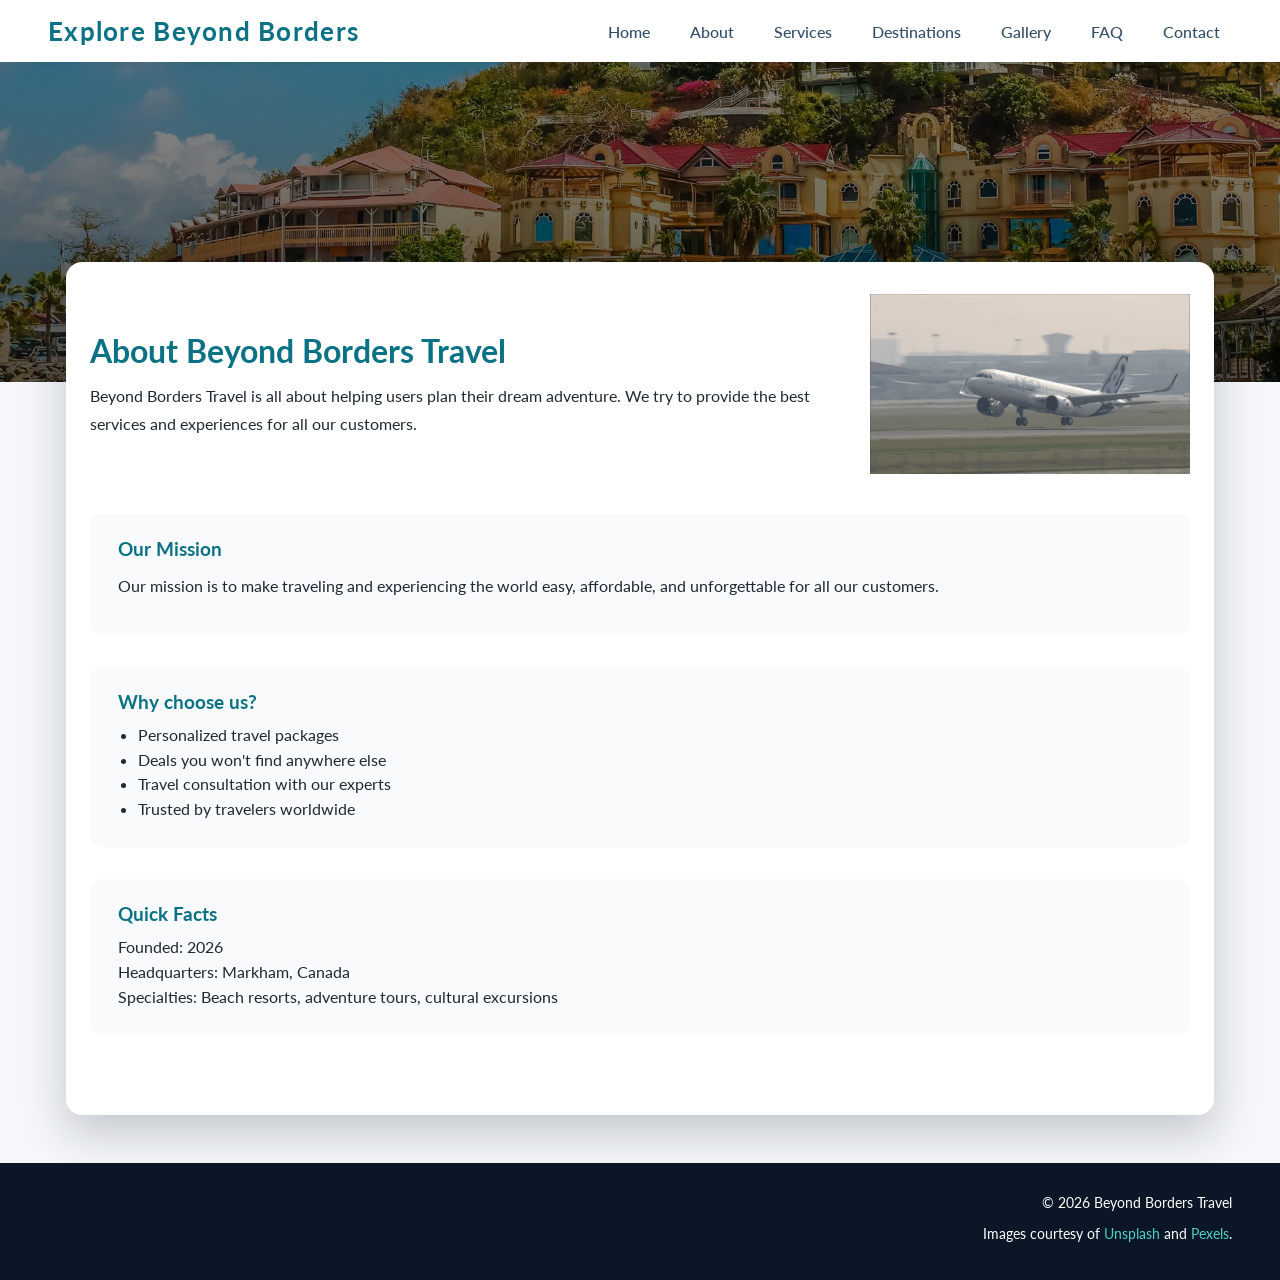
==== about.html @ 6ca0119d "Styling pages and added images" ====
<!DOCTYPE html>
<html lang="en">
<head>
  <meta charset="UTF-8">
  <title>About - Beyond Borders Travel</title>
  <link rel="preconnect" href="https://fonts.googleapis.com">
  <link rel="preconnect" href="https://fonts.gstatic.com" crossorigin>
  <link href="https://fonts.googleapis.com/css2?family=Lato:wght@300;400;700&display=swap" rel="stylesheet">
  <link rel="stylesheet" href="about.css">
</head>
<body>
  <header>
    <h1>Explore Beyond Borders</h1>
    <nav>
      <ul>
        <li><a href="index.html">Home</a></li>
        <li><a href="about.html">About</a></li>
        <li><a href="services.html">Services</a></li>
        <li><a href="destinations.html">Destinations</a></li>
        <li><a href="gallery.html">Gallery</a></li>
        <li><a href="faq.html">FAQ</a></li>
        <li><a href="contact.html">Contact</a></li>
      </ul>
    </nav>
  </header>

  <div class="hero-image"></div>

  <main>
    <section class="about-intro">
      <div class="about-text">
        <h2>About Beyond Borders Travel</h2>
        <p>Beyond Borders Travel is all about helping users plan their dream adventure. We try to provide the best services and experiences for all our customers.</p>
      </div>
      <img src="images/plane.gif" alt="Airplane flying over a travel destination" class="about-plane">
    </section>

    <section>
      <h3>Our Mission</h3>
      <p>Our mission is to make traveling and experiencing the world easy, affordable, and unforgettable for all our customers.</p>
    </section>

    <section>
      <h3>Why choose us?</h3>
      <ul>
        <li>Personalized travel packages</li>
        <li>Deals you won't find anywhere else</li>
        <li>Travel consultation with our experts</li>
        <li>Trusted by travelers worldwide</li>
      </ul>
    </section>

    <aside>
      <h3>Quick Facts</h3>
      <dl>
        <dt>Founded: 2026</dt>
        <dt>Headquarters: Markham, Canada</dt>
        <dt>Specialties: Beach resorts, adventure tours, cultural excursions</dt>
      </dl>
    </aside>
  </main>

  <footer>
    <p>&copy; 2026 Beyond Borders Travel</p>
    <p>Images courtesy of 
    <a href="https://unsplash.com">Unsplash</a> and 
    <a href="https://www.pexels.com">Pexels</a>.</p>
  </footer>
</body>
</html>
---- about.css ----
body {
    font-family: "Lato", sans-serif;
    margin: 0;
    background-color: #f5f7fa;
    color: #1f2933;
}

header {
    display: flex;
    justify-content: space-between;
    align-items: center;
    padding: 1rem 3rem;
    background: white;
    box-shadow: 0 2px 8px rgba(0, 0, 0, 0.05);
    position: sticky;
    top: 0;
    z-index: 10;
}

header h1 {
    margin: 0;
    font-size: 1.6rem;
    letter-spacing: 0.05em;
    color: #0b7285;
}

header nav ul {
    list-style: none;
    display: flex;
    gap: 1rem;
    margin: 0;
    padding: 0;
}

header nav a {
    text-decoration: none;
    color: #334e68;
    font-weight: 500;
    padding: 0.35rem 0.75rem;
    border-radius: 999px;
    transition: background-color 0.2s ease, color 0.2s ease;
}

header nav a:hover {
    background-color: #0b7285;
    color: #ffffff;
}

.hero-image {
    background-image:
        linear-gradient(to bottom, rgba(0, 0, 0, 0.45), rgba(0, 0, 0, 0.65)),
        url("images/background.jpg");
    background-size: cover;
    background-repeat: no-repeat;
    background-position: center;
    height: 320px;
}

main {
    max-width: 1100px;
    margin: -120px auto 3rem auto;
    padding: 2rem 1.5rem 3rem 1.5rem;
    background-color: #ffffff;
    border-radius: 16px;
    box-shadow: 0 18px 45px rgba(15, 23, 42, 0.22);
}

.about-intro {
    display: flex;
    align-items: center;
    gap: 2.5rem;
    margin-bottom: 2.5rem;
}

.about-text h2 {
    font-size: 2rem;
    margin-top: 0;
    margin-bottom: 0.75rem;
    color: #0b7285;
}

.about-text p {
    line-height: 1.7;
    margin: 0;
}

.about-plane {
    max-width: 320px;
    height: auto;
    margin-left: auto;
}

section:not(.about-intro),
aside {
    margin-bottom: 2rem;
    padding: 1.5rem 1.75rem;
    border-radius: 12px;
    background-color: #f8fafc;
}

section h3,
aside h3 {
    margin-top: 0;
    margin-bottom: 0.75rem;
    color: #0b7285;
}

section ul {
    margin: 0.25rem 0 0;
    padding-left: 1.25rem;
}

section ul li {
    margin-bottom: 0.35rem;
}

aside dl {
    margin: 0;
}

aside dt {
    margin-bottom: 0.35rem;
}

footer {
    text-align: right;
    padding: 1rem 3rem 1.5rem 3rem;
    background-color: #0b1727;
    color: white;
    font-size: 0.9rem;
}

footer a {
    color: #4fd1c5;
    text-decoration: none;
}

footer a:hover {
    text-decoration: underline;
}
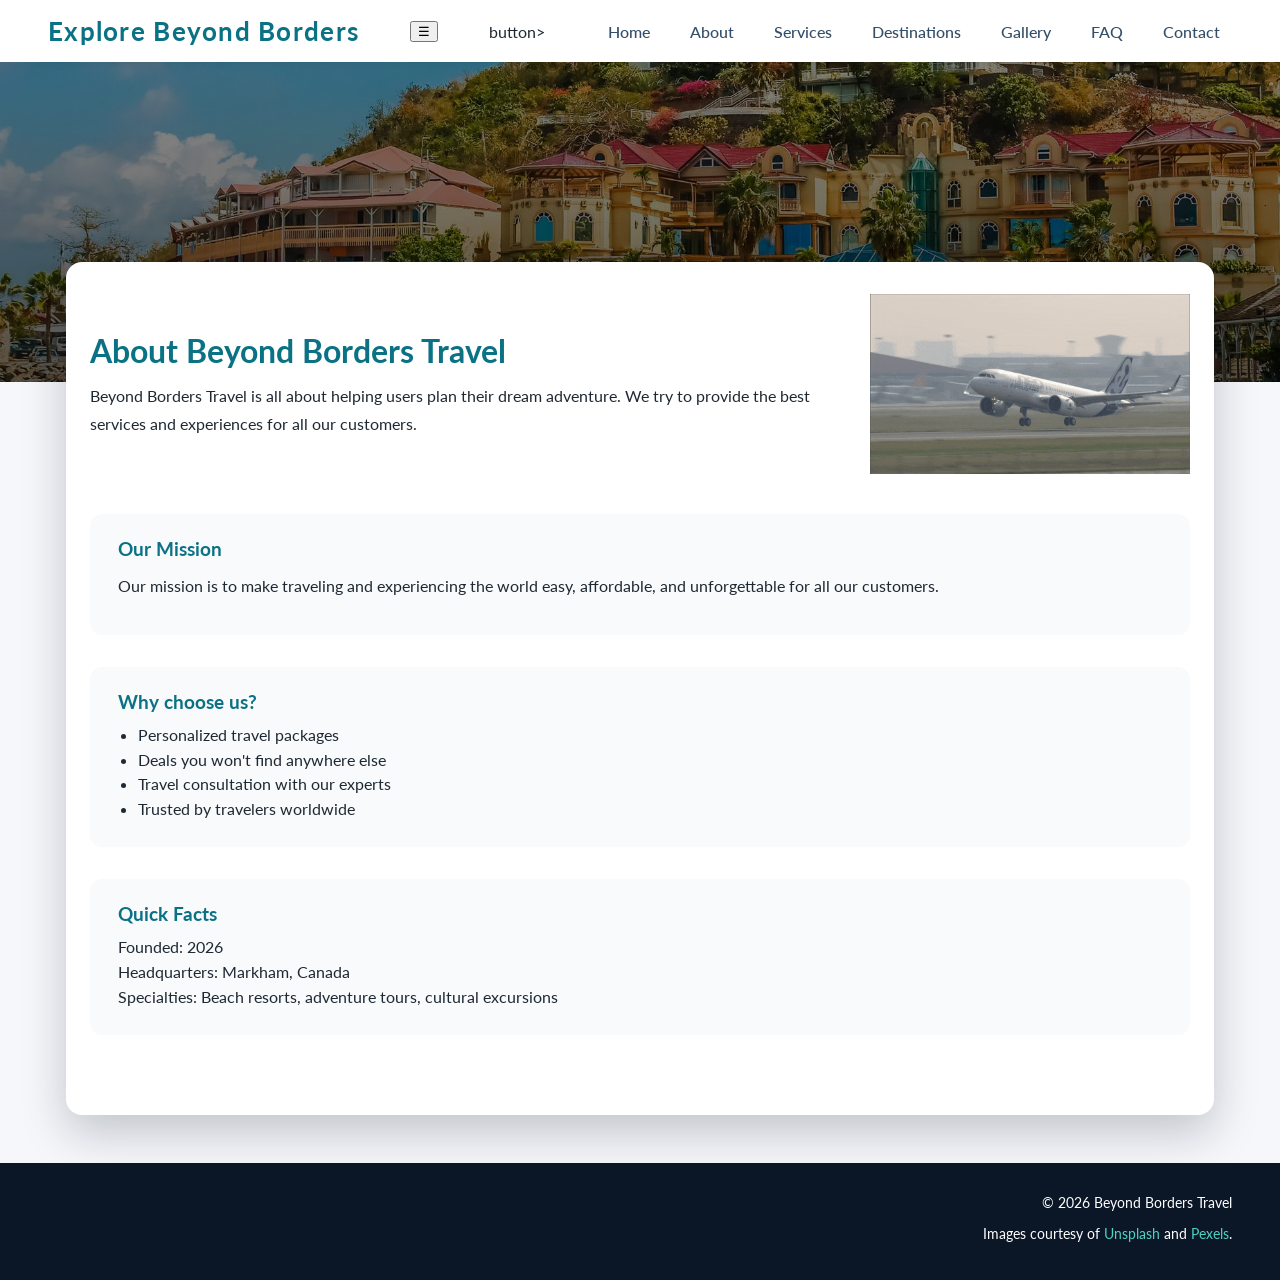
==== commit b3646f40: "Update about.html" ====
--- a/about.html
+++ b/about.html
@@ -2,6 +2,7 @@
 <html lang="en">
 <head>
   <meta charset="UTF-8">
+  <meta name="viewport" content="width=device-width, initial-scale=1.0">
   <title>About - Beyond Borders Travel</title>
   <link rel="preconnect" href="https://fonts.googleapis.com">
   <link rel="preconnect" href="https://fonts.gstatic.com" crossorigin>
@@ -11,6 +12,7 @@
 <body>
   <header>
     <h1>Explore Beyond Borders</h1>
+    <button class ="menu-toggle">☰</button>button>
     <nav>
       <ul>
         <li><a href="index.html">Home</a></li>
--- a/about.css
+++ b/about.css
@@ -27,6 +27,7 @@
 header nav ul {
     list-style: none;
     display: flex;
+    flex-wrap: wrap;
     gap: 1rem;
     margin: 0;
     padding: 0;
@@ -86,6 +87,7 @@
 
 .about-plane {
     max-width: 320px;
+    width: 320px;
     height: auto;
     margin-left: auto;
 }
@@ -138,3 +140,65 @@
 footer a:hover {
     text-decoration: underline;
 }
+@media (max-width: 900px) {
+
+header {
+    flex-direction: column;
+    align-items: flex-start;
+    gap: 1rem;
+}
+
+.about-intro {
+    flex-direction: column;
+    text-align: center;
+}
+
+.about-plane {
+    margin: 0 auto;
+}
+
+main {
+    margin-top: -80px;
+}
+
+}
+
+@media (max-width: 600px) {
+
+header {
+    padding: 1rem;
+}
+
+header h1 {
+    font-size: 1.3rem;
+}
+
+header nav ul {
+    flex-direction: column;
+    width: 100%;
+}
+
+header nav a {
+    display: block;
+}
+
+.hero-image {
+    height: 220px;
+}
+
+main {
+    margin: -60px 1rem 2rem 1rem;
+    padding: 1.5rem;
+}
+
+section,
+aside {
+    padding: 1.2rem;
+}
+
+footer {
+    text-align: center;
+    padding: 1rem;
+}
+
+}
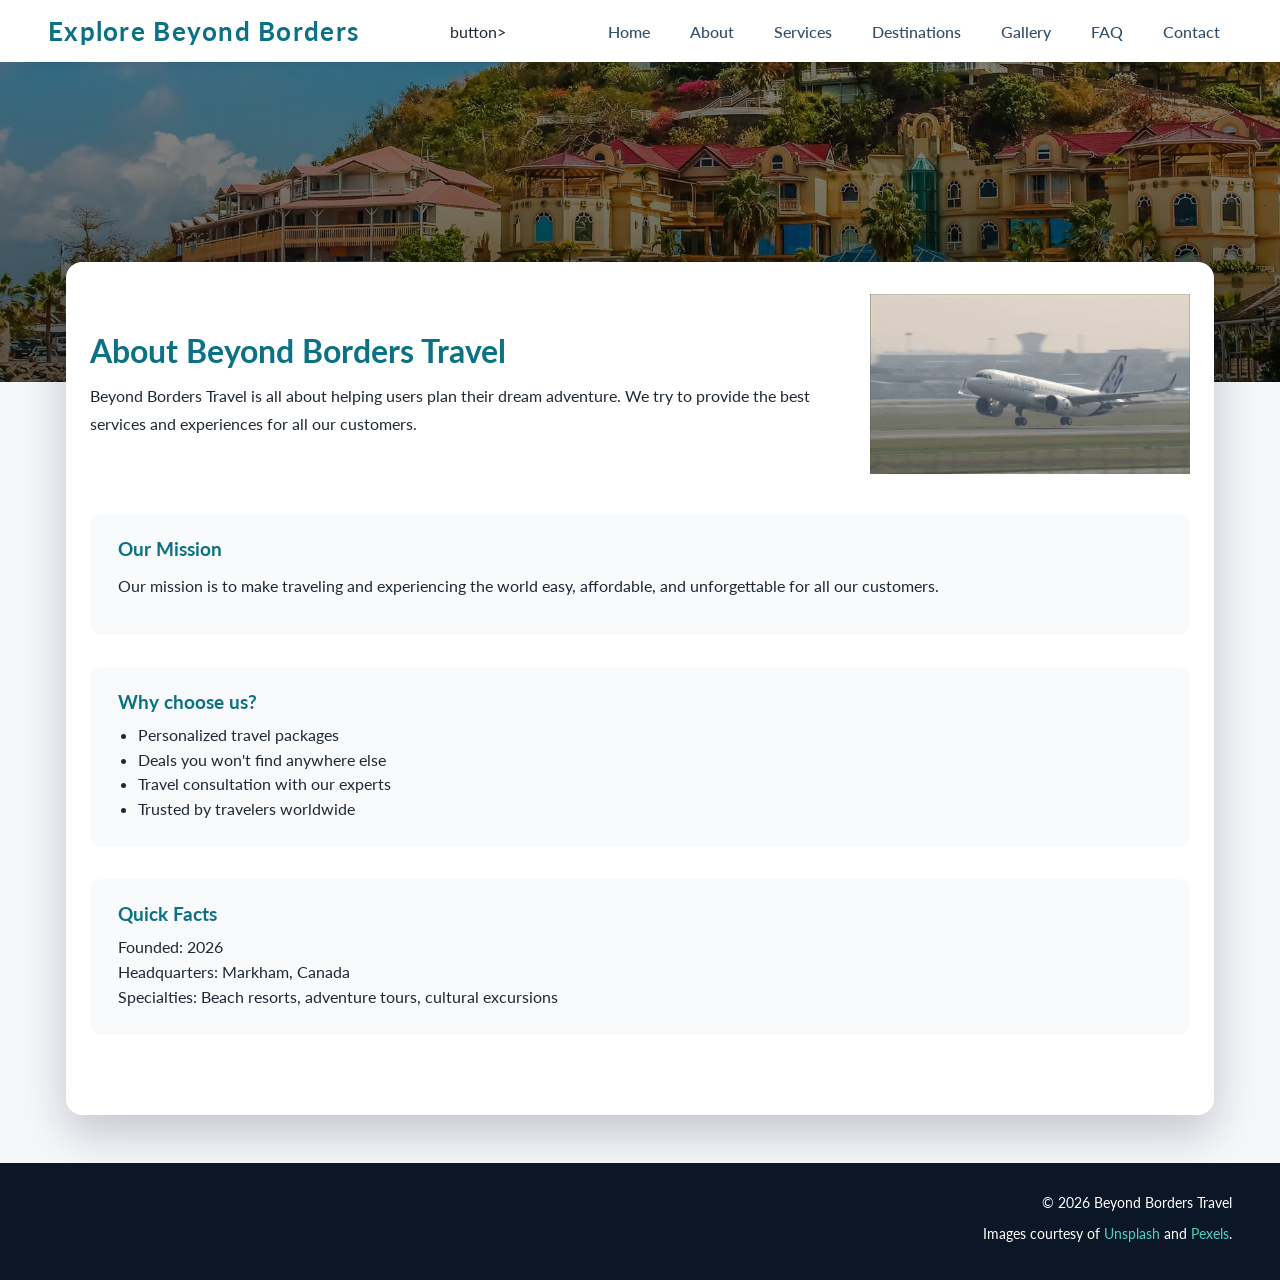
==== commit ce502fb8: "Update about.html" ====
--- a/about.html
+++ b/about.html
@@ -62,12 +62,22 @@
     </aside>
   </main>
 
+
   <footer>
     <p>&copy; 2026 Beyond Borders Travel</p>
     <p>Images courtesy of 
     <a href="https://unsplash.com">Unsplash</a> and 
     <a href="https://www.pexels.com">Pexels</a>.</p>
   </footer>
+  
+  <script>
+    const toggle = document.querySelector(".menu-toggle");
+    const nav = document.querySelector("header nav");
+    toggle.addEventListener("click", () => {
+      nav.classList.toggle("active");
+    });
+  </script>
+  
 </body>
 </html>
 
--- a/about.css
+++ b/about.css
@@ -140,6 +140,17 @@
 footer a:hover {
     text-decoration: underline;
 }
+
+.menu-toggle { 
+    display: none;
+    font-size: 1.8rem;
+    background: none;
+    border: none;
+    cursor: pointer;
+}
+
+    
+
 @media (max-width: 900px) {
 
 header {
@@ -167,20 +178,40 @@
 
 header {
     padding: 1rem;
+    flex-wrap: wrap;
 }
 
 header h1 {
     font-size: 1.3rem;
 }
+
+.menu-toggle{
+    display: block;
+}
+
+header nav{
+    display: none;
+    width: 100%
+}
+    
 
 header nav ul {
     flex-direction: column;
     width: 100%;
+    background: white;
+    padding-top: 1rem;
 }
 
 header nav a {
     display: block;
-}
+    padding: 0.8rem;
+}
+
+header nav.active{
+    display: block;
+}
+
+
 
 .hero-image {
     height: 220px;
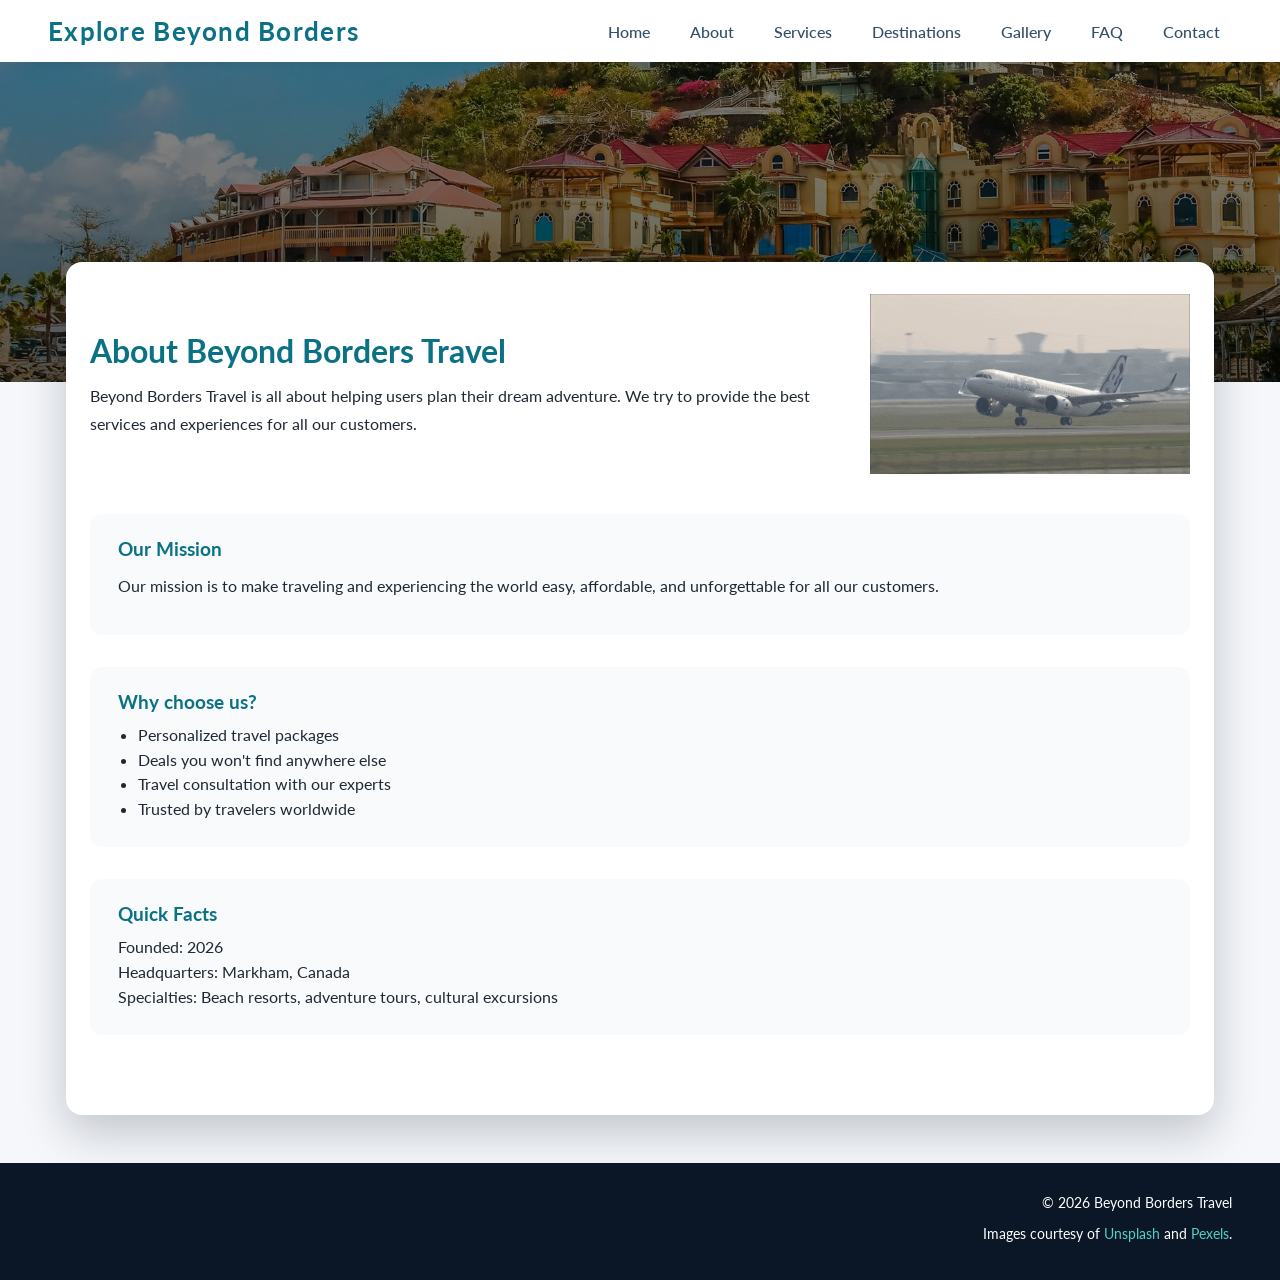
==== commit 09660be3: "mobile and ipad formatting fix" ====
--- a/about.html
+++ b/about.html
@@ -12,7 +12,7 @@
 <body>
   <header>
     <h1>Explore Beyond Borders</h1>
-    <button class ="menu-toggle">☰</button>button>
+    <button class="menu-toggle">☰</button>
     <nav>
       <ul>
         <li><a href="index.html">Home</a></li>
--- a/about.css
+++ b/about.css
@@ -191,7 +191,7 @@
 
 header nav{
     display: none;
-    width: 100%
+    width: 100%;
 }
     
 
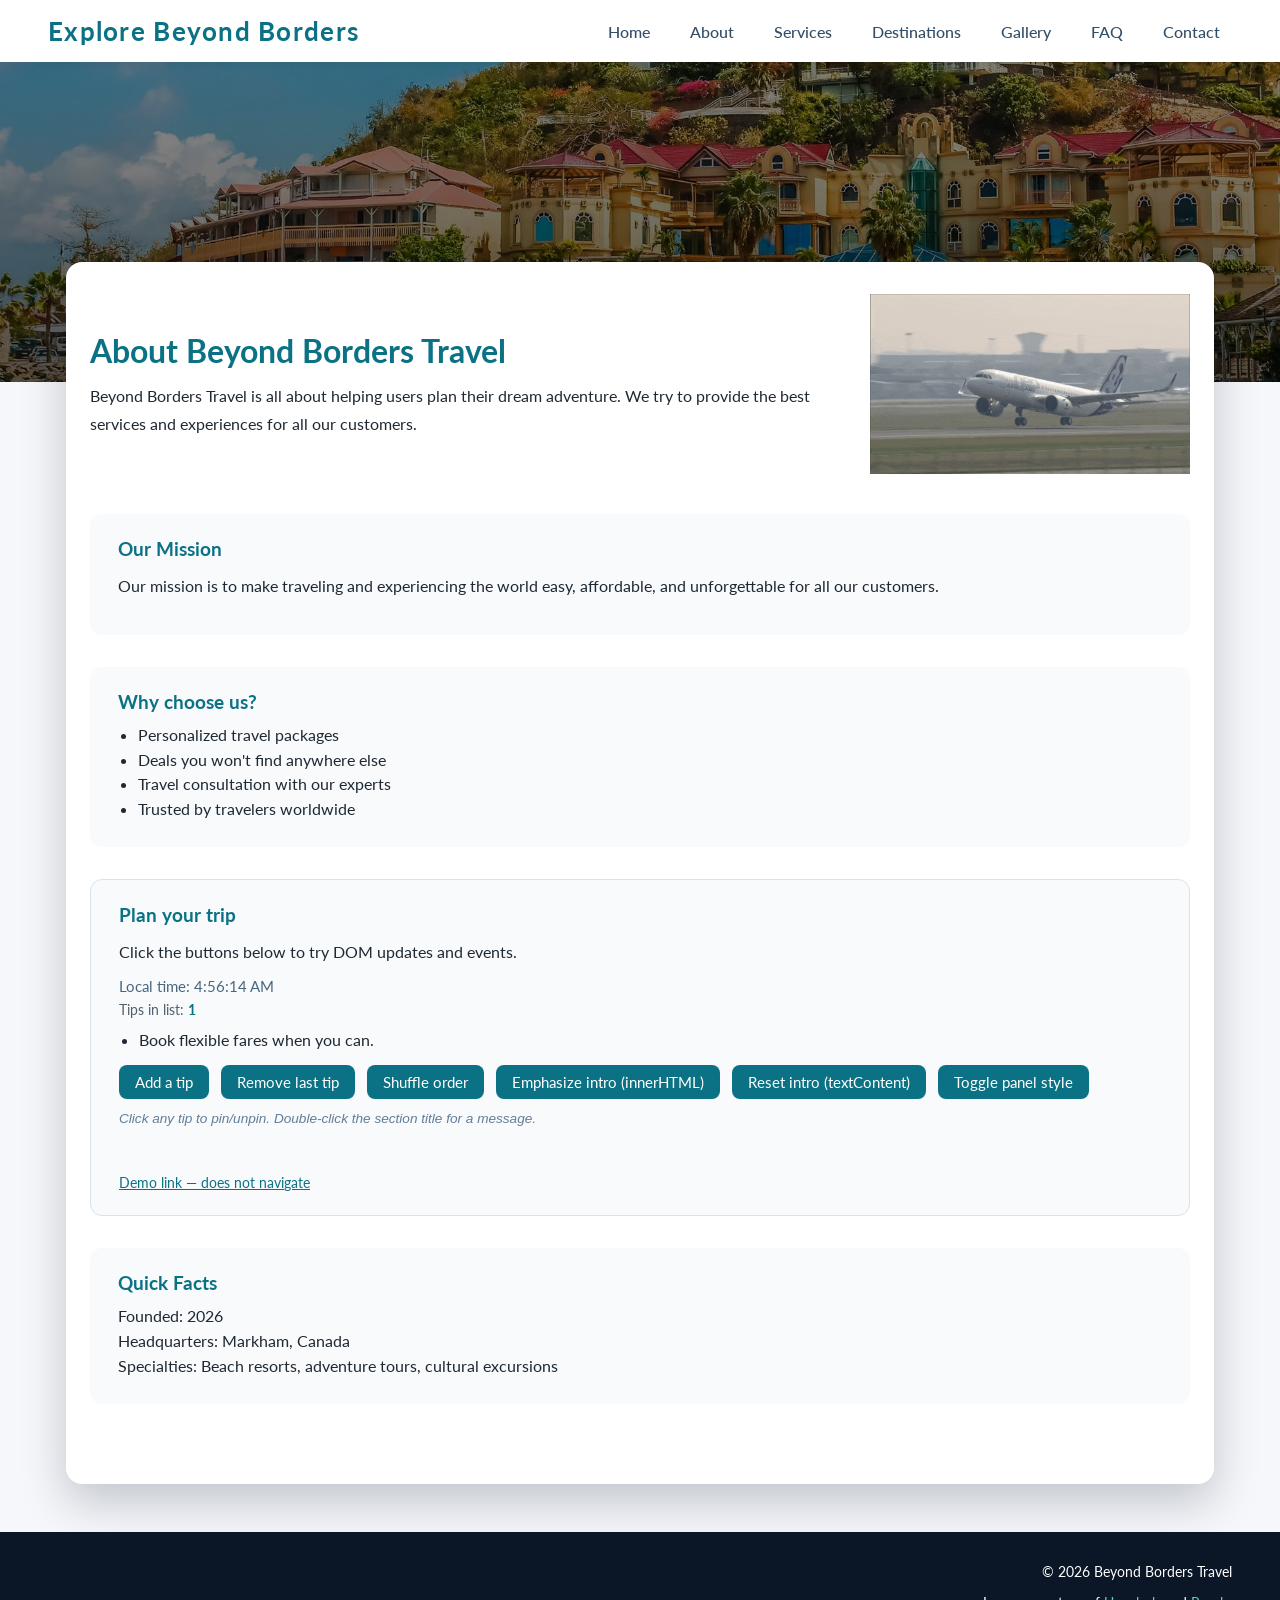
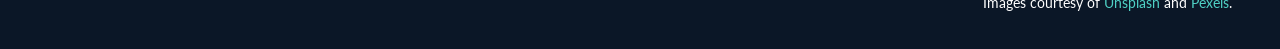
==== commit 0e6be1e4: "Added interactive portion to all pages" ====
--- a/about.html
+++ b/about.html
@@ -8,6 +8,7 @@
   <link rel="preconnect" href="https://fonts.gstatic.com" crossorigin>
   <link href="https://fonts.googleapis.com/css2?family=Lato:wght@300;400;700&display=swap" rel="stylesheet">
   <link rel="stylesheet" href="about.css">
+  <link rel="stylesheet" href="site-components.css">
 </head>
 <body>
   <header>
@@ -52,6 +53,29 @@
       </ul>
     </section>
 
+    <section class="interactive-tips" id="tipsPanel" aria-labelledby="tips-heading">
+      <h3 id="tips-heading">Plan your trip</h3>
+      <p id="tripIntro">Click the buttons below to try DOM updates and events.</p>
+      <p id="liveClock" class="live-clock" aria-live="polite"></p>
+      <p class="tip-count-line">Tips in list: <span id="tipCount">1</span></p>
+      <ul id="tipsList">
+        <li>Book flexible fares when you can.</li>
+      </ul>
+      <div class="tips-actions">
+        <button type="button" id="addTipBtn">Add a tip</button>
+        <button type="button" id="removeLastTipBtn">Remove last tip</button>
+        <button type="button" id="shuffleTipsBtn">Shuffle order</button>
+        <button type="button" id="emphasizeIntroBtn">Emphasize intro (innerHTML)</button>
+        <button type="button" id="resetIntroBtn">Reset intro (textContent)</button>
+        <button type="button" id="togglePanelBtn">Toggle panel style</button>
+      </div>
+      <p class="demo-hint">Click any tip to pin/unpin. Double-click the section title for a message.</p>
+      <p id="tipStatus" class="tip-status" aria-live="polite"></p>
+      <p class="demo-link-wrap">
+        <a href="#" id="demoStayLink">Demo link — does not navigate</a>
+      </p>
+    </section>
+
     <aside>
       <h3>Quick Facts</h3>
       <dl>
@@ -70,14 +94,7 @@
     <a href="https://www.pexels.com">Pexels</a>.</p>
   </footer>
   
-  <script>
-    const toggle = document.querySelector(".menu-toggle");
-    const nav = document.querySelector("header nav");
-    toggle.addEventListener("click", () => {
-      nav.classList.toggle("active");
-    });
-  </script>
-  
+  <script src="site.js" defer></script>
 </body>
 </html>
 
--- a/site-components.css
+++ b/site-components.css
@@ -0,0 +1,153 @@
+/* Shared "Plan your trip" interactive block (used on all pages) */
+
+.interactive-tips {
+    border: 1px solid #d9e2ec;
+    transition: background-color 0.25s ease, border-color 0.25s ease;
+}
+
+.interactive-tips.tips-panel-accent {
+    background-color: #e6fffa;
+    border-color: #0b7285;
+}
+
+.live-clock {
+    margin: 0.5rem 0 0;
+    font-size: 0.95rem;
+    font-variant-numeric: tabular-nums;
+    color: #486581;
+}
+
+.tip-count-line {
+    margin: 0.35rem 0 0.75rem;
+    font-size: 0.9rem;
+    color: #52606d;
+}
+
+#tipCount {
+    font-weight: 700;
+    color: #0b7285;
+}
+
+.demo-hint {
+    margin: 0.75rem 0 0;
+    font-size: 0.85rem;
+    color: #627d98;
+    font-style: italic;
+}
+
+#tipsList li.tip-pinned {
+    font-weight: 700;
+    border-left: 4px solid #0b7285;
+    padding-left: 0.5rem;
+    margin-left: -0.5rem;
+}
+
+.tips-actions {
+    display: flex;
+    flex-wrap: wrap;
+    gap: 0.75rem;
+    margin-top: 1rem;
+}
+
+.tips-actions button {
+    font-family: inherit;
+    font-size: 0.95rem;
+    padding: 0.5rem 1rem;
+    border-radius: 8px;
+    border: none;
+    background-color: #0b7285;
+    color: #fff;
+    cursor: pointer;
+}
+
+.tips-actions button:hover {
+    background-color: #086972;
+}
+
+.tip-status {
+    margin-top: 1rem;
+    font-size: 0.9rem;
+    color: #52606d;
+    min-height: 1.25em;
+}
+
+#tipsList li.tip-hover {
+    background-color: #e6f6f8;
+    border-radius: 6px;
+    padding: 0.15rem 0.35rem;
+    margin-left: -0.35rem;
+}
+
+.demo-link-wrap {
+    margin-top: 0.75rem;
+    margin-bottom: 0;
+    font-size: 0.9rem;
+}
+
+.demo-link-wrap a {
+    color: #0b7285;
+}
+
+#tripIntro code {
+    font-size: 0.92em;
+    background: #f1f5f9;
+    padding: 0.1em 0.35em;
+    border-radius: 4px;
+}
+
+/*
+ * about.html intentionally omits .interactive-tips-sync so it keeps matching about.css only.
+ * Other pages use generic section/list rules (flex gaps, card-style lis, large p margins);
+ * this block resets the demo to match the about-page look.
+ */
+main section.interactive-tips.interactive-tips-sync {
+    display: block;
+    gap: 0;
+    margin-bottom: 2rem;
+    padding: 1.5rem 1.75rem;
+    border-radius: 12px;
+    background-color: #f8fafc;
+    box-sizing: border-box;
+}
+
+main section.interactive-tips.interactive-tips-sync > h3 {
+    margin-top: 0;
+    margin-bottom: 0.75rem;
+    color: #0b7285;
+}
+
+main section.interactive-tips.interactive-tips-sync > p {
+    line-height: 1.65;
+    margin-top: 0;
+    margin-bottom: 0.5rem;
+    color: #1f2933;
+}
+
+main section.interactive-tips.interactive-tips-sync > p.tip-status {
+    margin-top: 1rem;
+}
+
+main section.interactive-tips.interactive-tips-sync > .tips-actions {
+    margin-top: 0.75rem;
+}
+
+main section.interactive-tips.interactive-tips-sync > p.demo-link-wrap {
+    margin-bottom: 0;
+}
+
+main section.interactive-tips.interactive-tips-sync #tipsList {
+    list-style: disc;
+    margin: 0.35rem 0 0.5rem;
+    padding-left: 1.35rem;
+}
+
+main section.interactive-tips.interactive-tips-sync #tipsList li {
+    background: transparent;
+    border: none;
+    border-radius: 0;
+    padding: 0;
+    margin-bottom: 0.35rem;
+    color: inherit;
+    transition: none;
+    box-shadow: none;
+}
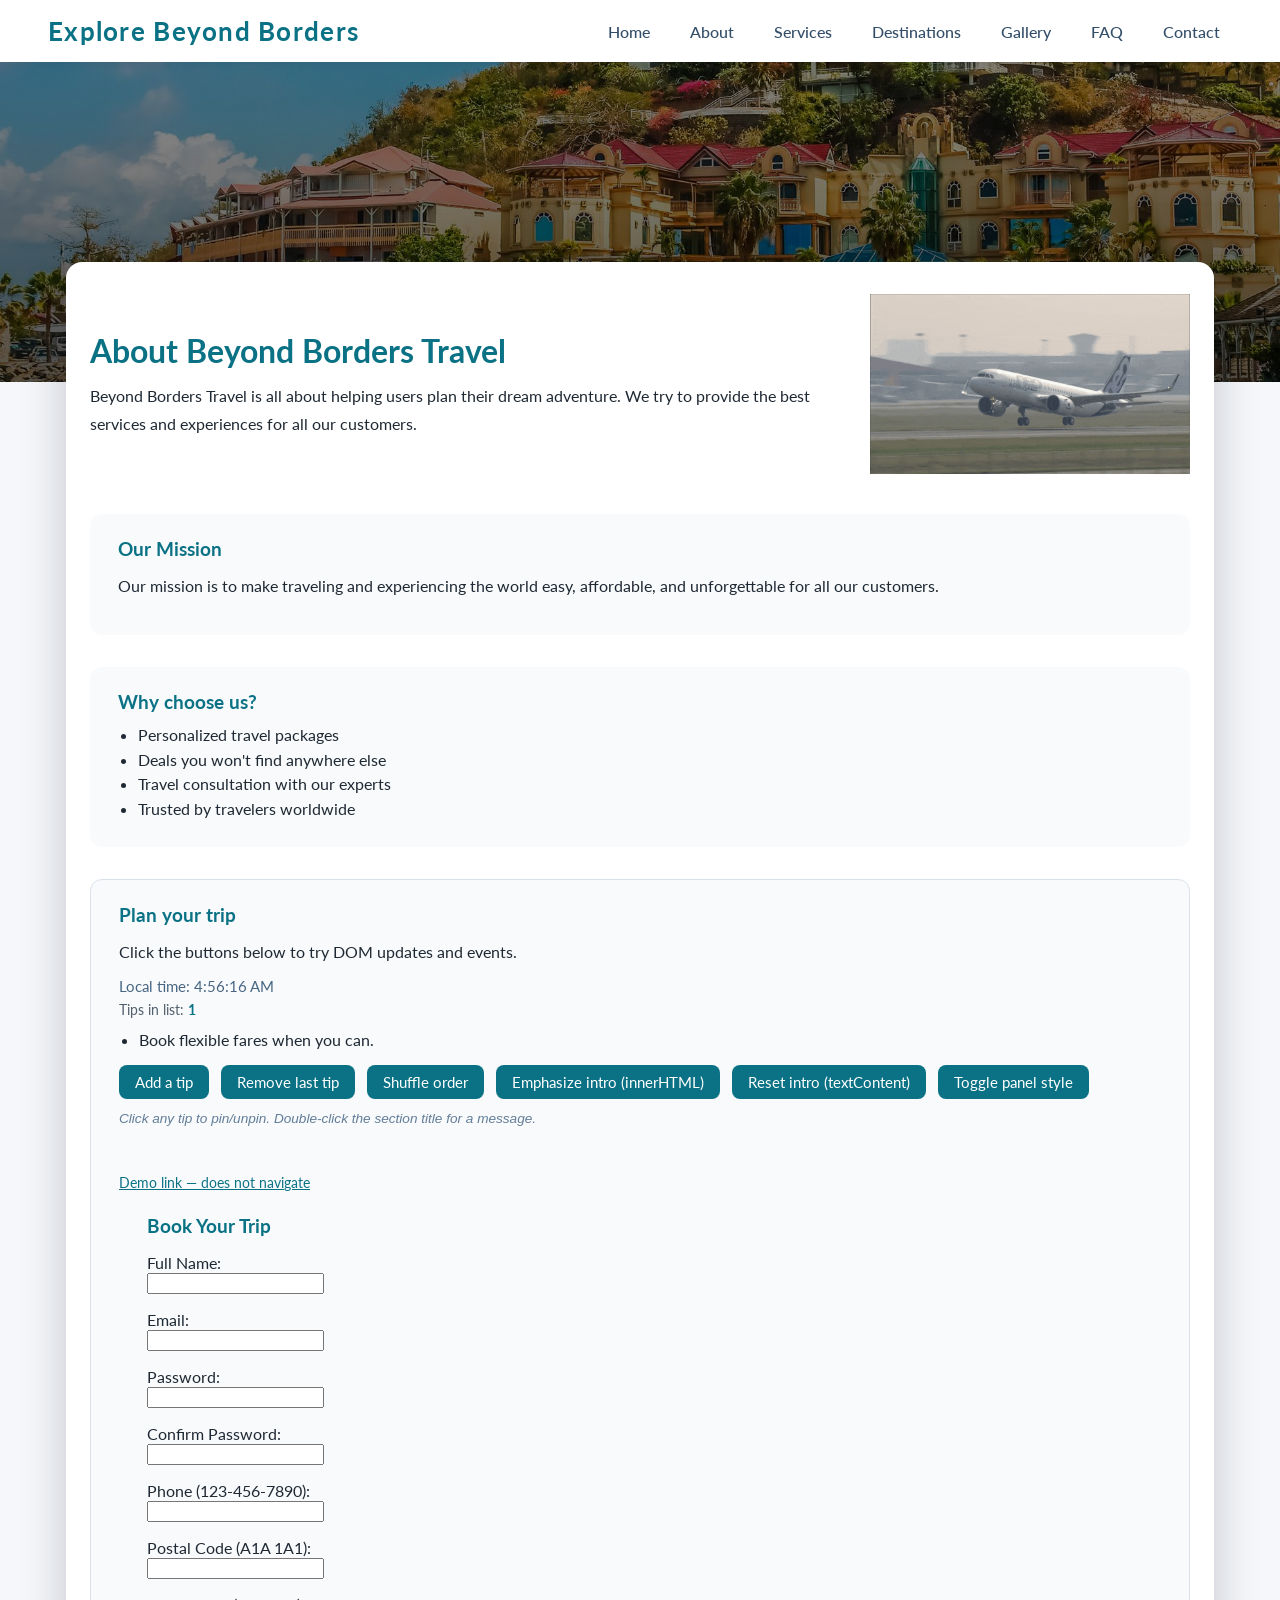
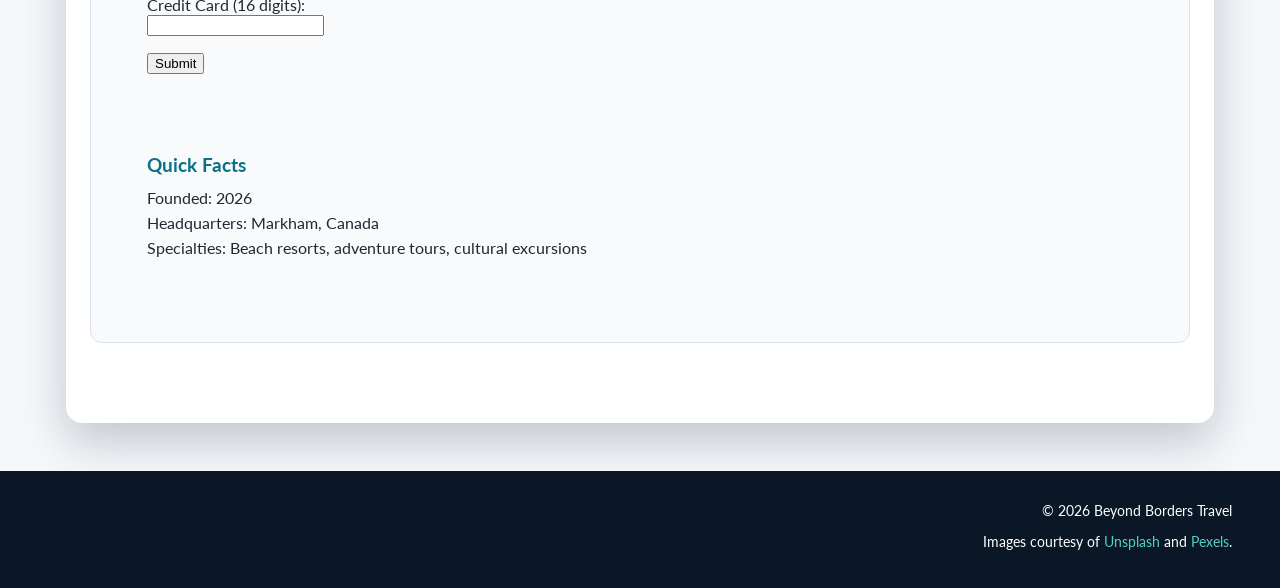
==== commit 5d9c39bf: "Update about.html" ====
--- a/about.html
+++ b/about.html
@@ -74,6 +74,50 @@
       <p class="demo-link-wrap">
         <a href="#" id="demoStayLink">Demo link — does not navigate</a>
       </p>
+      <section>
+  <h3>Book Your Trip</h3>
+
+  <form id="travelForm">
+    <p>
+      <label for="name">Full Name:</label><br>
+      <input type="text" id="name">
+    </p>
+
+    <p>
+      <label for="email">Email:</label><br>
+      <input type="text" id="email">
+    </p>
+
+    <p>
+      <label for="password">Password:</label><br>
+      <input type="password" id="password">
+    </p>
+
+    <p>
+      <label for="confirmPassword">Confirm Password:</label><br>
+      <input type="password" id="confirmPassword">
+    </p>
+
+    <p>
+      <label for="phone">Phone (123-456-7890):</label><br>
+      <input type="text" id="phone">
+    </p>
+
+    <p>
+      <label for="postal">Postal Code (A1A 1A1):</label><br>
+      <input type="text" id="postal">
+    </p>
+
+    <p>
+      <label for="credit">Credit Card (16 digits):</label><br>
+      <input type="text" id="credit">
+    </p>
+
+    <p id="errorMsg" style="color:red;"></p>
+
+    <button type="submit">Submit</button>
+  </form>
+      
     </section>
 
     <aside>
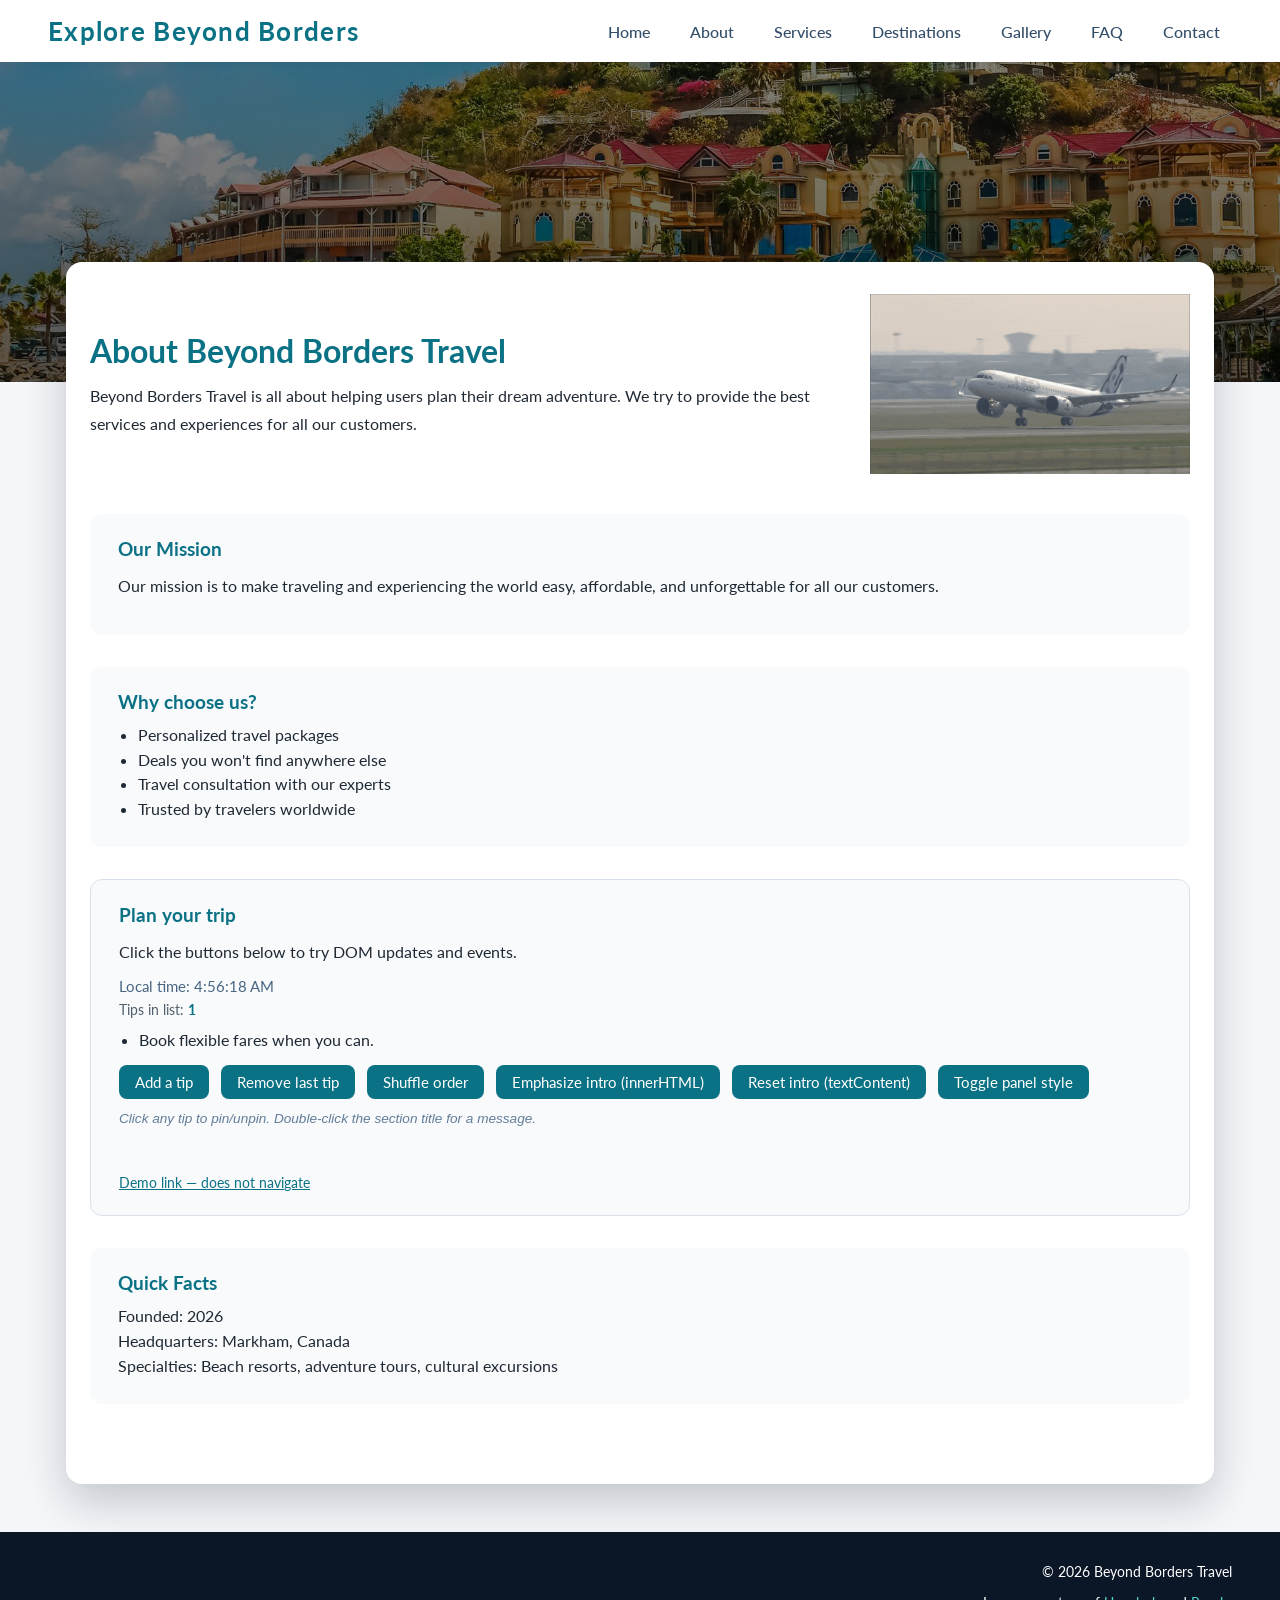
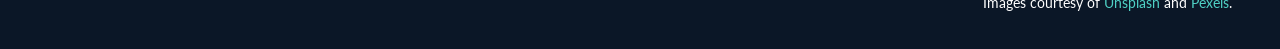
==== commit abf4fc7f: "Update about.html" ====
--- a/about.html
+++ b/about.html
@@ -74,50 +74,6 @@
       <p class="demo-link-wrap">
         <a href="#" id="demoStayLink">Demo link — does not navigate</a>
       </p>
-      <section>
-  <h3>Book Your Trip</h3>
-
-  <form id="travelForm">
-    <p>
-      <label for="name">Full Name:</label><br>
-      <input type="text" id="name">
-    </p>
-
-    <p>
-      <label for="email">Email:</label><br>
-      <input type="text" id="email">
-    </p>
-
-    <p>
-      <label for="password">Password:</label><br>
-      <input type="password" id="password">
-    </p>
-
-    <p>
-      <label for="confirmPassword">Confirm Password:</label><br>
-      <input type="password" id="confirmPassword">
-    </p>
-
-    <p>
-      <label for="phone">Phone (123-456-7890):</label><br>
-      <input type="text" id="phone">
-    </p>
-
-    <p>
-      <label for="postal">Postal Code (A1A 1A1):</label><br>
-      <input type="text" id="postal">
-    </p>
-
-    <p>
-      <label for="credit">Credit Card (16 digits):</label><br>
-      <input type="text" id="credit">
-    </p>
-
-    <p id="errorMsg" style="color:red;"></p>
-
-    <button type="submit">Submit</button>
-  </form>
-      
     </section>
 
     <aside>
